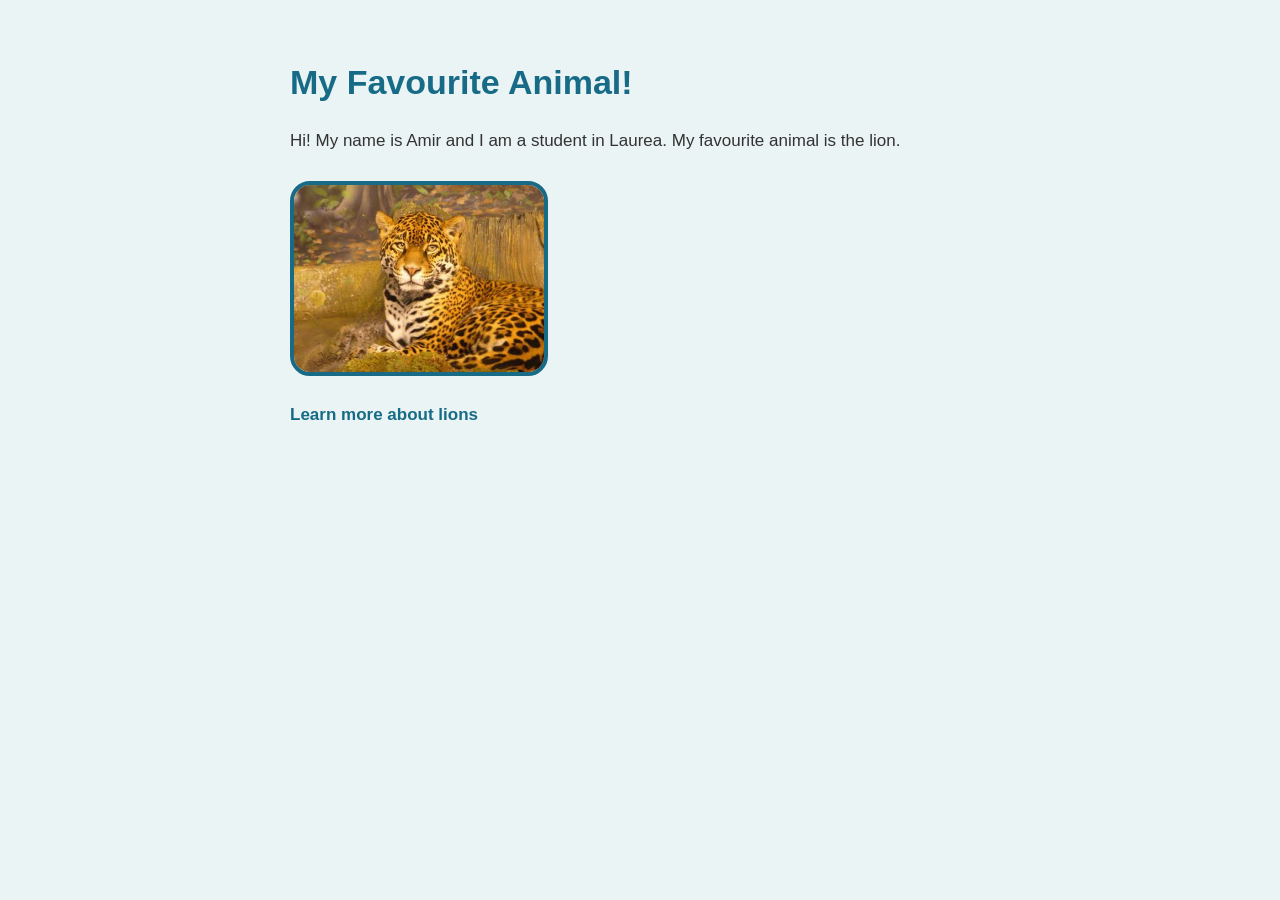
==== Workshop1/index.html @ 5fa65181 "pushh" ====
<!DOCTYPE html>
<html lang="en">
<head>
    <meta charset="UTF-8">
    <meta name="viewport" content="width=device-width, initial-scale=1.0">
    <title>My Favourite Animal</title>

   <link rel="stylesheet" href="styles.css">

</head>

<body>

<h1>My Favourite Animal!</h1>

<p>
    Hi! My name is Amir and I am a student in Laurea.
    My favourite animal is the lion.
</p>

<img src="animal.jfif" alt="A Lion">

<p>
    <a href="https://en.wikipedia.org/wiki/Lion" target="_blank">
        Learn more about lions
    </a>
</p>


        </a>
    </p>

</body>
</html>
---- Workshop1/styles.css ----
/* Style the whole page */

body {
    font-family: Arial, sans-serif;
    max-width: 700px;
    background-color: #eaf4f4;
    padding: 40px;
    margin: 0 auto;
}

/* Style the main heading */

h1 {
    color: #176b87;
    font-size: 34px;
    margin-bottom: 25px;
}

/* Style all paragraphs */

p {
    color: #333333;
    font-size: 17px;
    line-height: 1.7;
}

/* Style the image */

img {
    display: block;
    width: 250px;
    max-width: 100%;
    margin: 25px 0;
    border-radius: 20px;
    border: 4px solid #176b87;
}

/* Style the link */

a {
    color: #176b87;
    font-weight: bold;
    text-decoration: none;
}

/* Change the link when the mouse is over it */

a:hover {
    color: #d35400;
    text-decoration: underline;
}
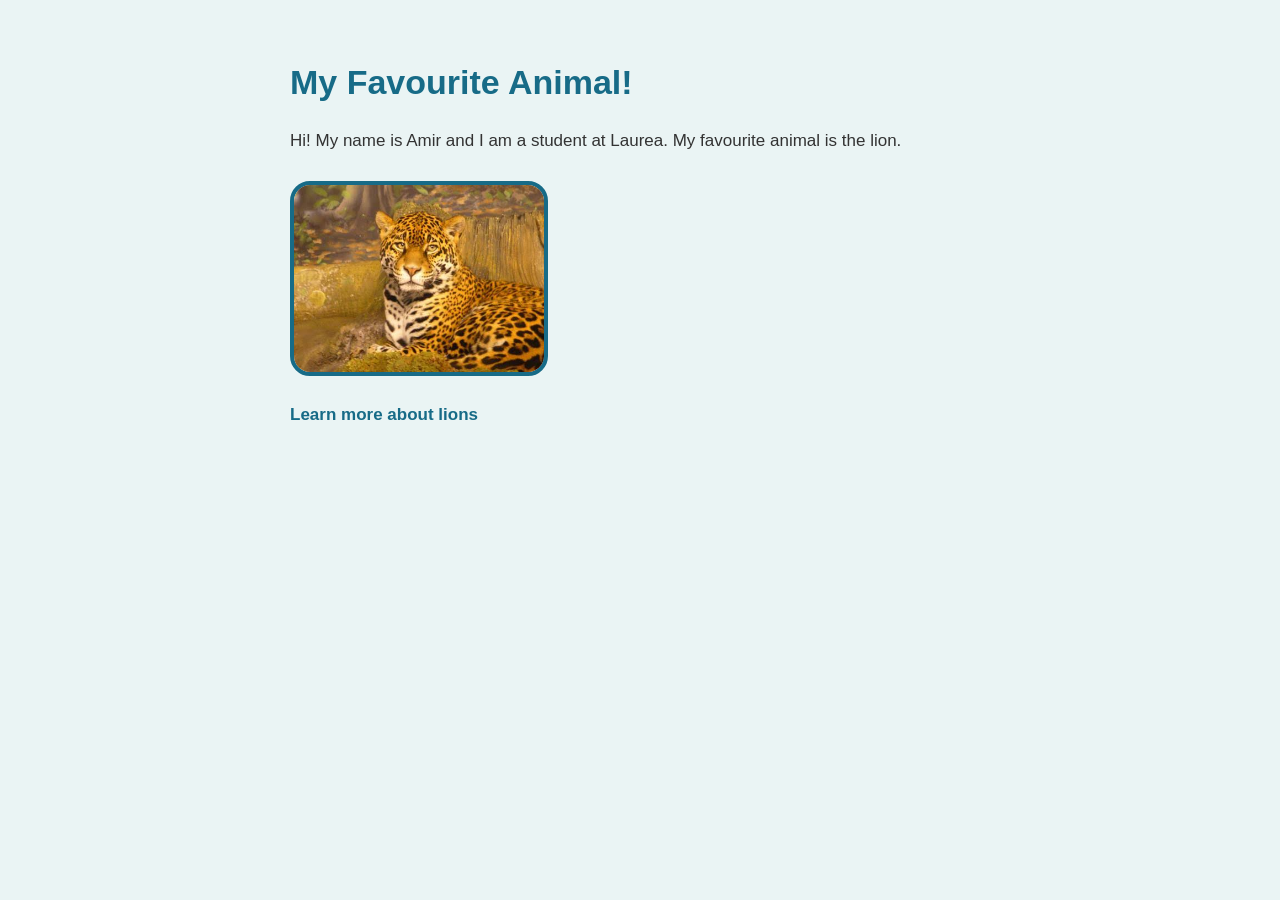
==== commit 86876432: "push" ====
--- a/Workshop1/index.html
+++ b/Workshop1/index.html
@@ -14,7 +14,7 @@
 <h1>My Favourite Animal!</h1>
 
 <p>
-    Hi! My name is Amir and I am a student in Laurea.
+    Hi! My name is Amir and I am a student at Laurea.
     My favourite animal is the lion.
 </p>
 
